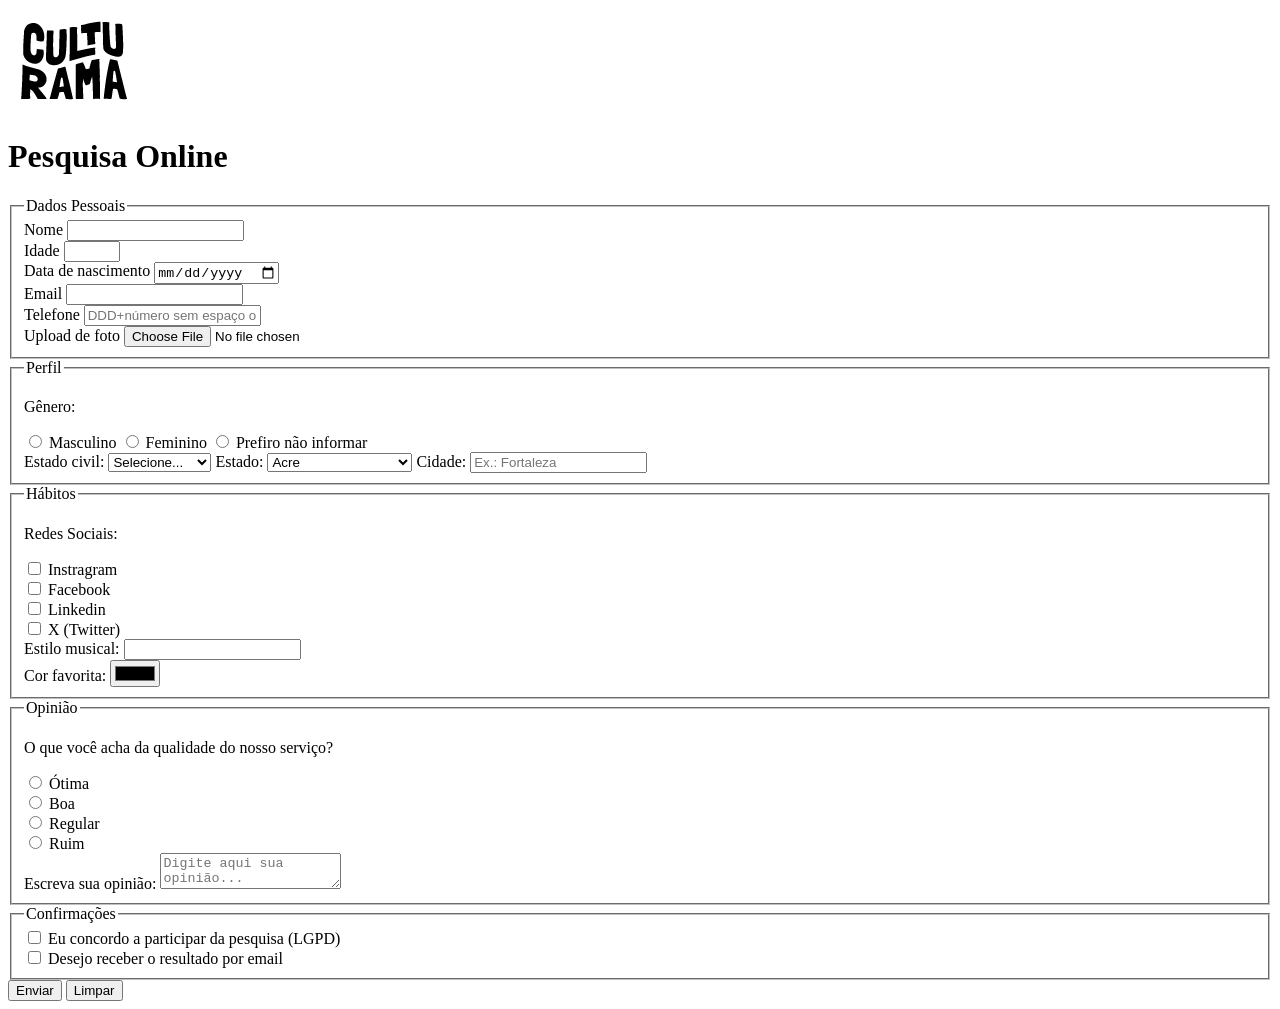
==== index.html @ f62272b3 "ADD logo" ====
<!DOCTYPE html>
<html lang="pt-br">
<head>
    <meta charset="UTF-8">
    <meta name="viewport" content="width=device-width, initial-scale=1.0">
    <link rel="icon" href="/assets-formularios-seo-acessibilidade/css/logo-culturama.png">
    <title>Formulario</title>
</head>
<body>
    
<header>
<img src="/assets-formularios-seo-acessibilidade/img/culturama-favico.png" alt="logo culturama">
<h1> Pesquisa Online </h1>
</header>

    <section>
    <form action="" method="get">

        <fieldset>
            <legend>Dados Pessoais</legend>

            <label for="name"> Nome </label>
            <input id="name" type="text" name="username" required>
            <br>

            <label for="age"> Idade </label>
            <input id="age" type="number" name="age" min="12" max="100" required>
            <br>

            <label for="birthdate"> Data de nascimento </label>
            <input id="birthdate" type="date" name="userbirthdate">
            <br>

            <label for="Email"> Email</label>
            <input id="Email" type="email" name="userEmail" required>
            <br>

            <label for="PhoneNumber"> Telefone </label>
            <input id="PhoneNumber" type="tel" name="userPhoneNumber" pattern="[0-9]{11}" placeholder="DDD+número sem espaço ou hífen">
            <br>

            <label for="Image"> Upload de foto</label>
            <input id="Image" type="file" accept="image/*" name="userImage">
            <br>
            
        </fieldset>
        
<fieldset>
            <legend>Perfil</legend> 
            
            <p> Gênero: </p>

            <input id="men" type="radio" name="userGender" value="male">
            <label for="men"> Masculino </label>

            <input id="women" type= "radio" name="userGender" value="female">
            <label for="women"> Feminino </label>

            <input id="notInformed" type= "radio" name="userGender" value="notInformed">
            <label for="notInformed"> Prefiro não informar </label>
<br>
            <label for="maritalStatus"> Estado civil: </label>
            <select id="maritalStatus" name="maritalStatus">
                <option value="notInformed"> Selecione...</option>"
                <option value="casado"> Casado(a) </option>
                <option value="solteiro"> Solteiro(a) </option>
                <option value="divorciado"> Divorciado(a) </option>
                <option value="viuvo"> Viúvo(a) </option>
                <option value="União estável"> União estável </option>
            </select>
            
            <label for="State"> Estado: </label>
            <select id="State" name="userState" required>
                <option value="acre">Acre</option>
                <option value="alagoas">Alagoas</option>
                <option value="amapa">Amapá</option>
                <option value="amazonas">Amazonas</option>
                <option value="bahia">Bahia</option>
                <option value="ceara">Ceará</option>
                <option value="distrito Federal">Distrito Federal</option>
                <option value="espirito Santo">Espirito Santo</option>
                <option value="goias">Goiás</option>
                <option value="maranhao">Maranhão</option>
                <option value="mato Grosso do Sul">Mato Grosso do Sul</option>
                <option value="mato Grosso">Mato Grosso</option>
                <option value="minas Gerais">Minas Gerais</option>
                <option value="para">Pará</option>
                <option value="paraiba">Paraíba</option>
                <option value="parana">Paraná</option>
                <option value="pernambuco">Pernambuco</option>
                <option value="piaui">Piauí</option>
                <option value="rio de Janeiro">Rio de Janeiro</option>
                <option value="rio Grande do Norte">Rio Grande do Norte</option>
                <option value="rio Grande do Sul">Rio Grande do Sul</option>
                <option value="rondonia">Rondônia</option>
                <option value="roraima">Roraima</option>
                <option value="santa Catarina">Santa Catarina</option>
                <option value="sao Paulo">São Paulo</option>
                <option value="sergipe">Sergipe</option>
                <option value="tocantins">Tocantins</option>

                
            </select>

            <label for="city"> Cidade: </label>
            <input id="city" type="text" name="cityName" autocomplete="address-level2" placeholder="Ex.: Fortaleza">

</fieldset>

<fieldset>
    <legend>Hábitos</legend>
    <p> Redes Sociais:</p>
    <input id="instagram" type="checkbox" name="social" value="Instragram">
    <label for="instagram"> Instragram </label>
    <br>
    <input id="facebook" type="checkbox" name="social" value="Facebook">
    <label for="facebook"> Facebook </label>
    <br>
    <input id="linkedin" type="checkbox" name="social" value="Linkedin">
    <label for="linkedin"> Linkedin </label>
    <br>
    <input id="twitter" type="checkbox" name="social" value="X (Twitter)">
    <label for="twitter"> X (Twitter) </label>
<br>
    <label for="musicStyle"> Estilo musical: </label>
    <input list="styleTypes" id="musicStyle" name="userMusicStyle" type="text">
    <datalist id="styleTypes">
        <option value="Rock">
        <option value="Pop">
        <option value="Sertanejo">
        <option value="Funk">
        <option value="Pagode">
        <option value="Forró">
        <option value="MPB">
        <option value="Eletrônica">
        <option value="Samba">
    </datalist>
    <br>
    <label for="favoriteColor"> Cor favorita: </label>
    <input type="color" id="favoriteColor" name="userFavoriteColor">

</fieldset>

<fieldset>

    <legend>Opinião</legend>
    <p>O que você acha da qualidade do nosso serviço?</p>
    
    <input type="radio" id="otimo" name="userServiceOpinion" value="otima">
    <label for="otimo">Ótima</label><br>

    <input type="radio" id="boa" name="userServiceOpinion" value="boa">
    <label for="boa">Boa</label><br>

    <input type="radio" id="regular" name="userServiceOpinion" value="regular">
    <label for="regular">Regular</label><br>

    <input type="radio" id="ruim" name="userServiceOpinion" value="ruim">
    <label for="ruim">Ruim</label>
    <br>

     <label for="comment">Escreva sua opinião:</label>
    <textarea id="comment" name="userComment" placeholder="Digite aqui sua opinião..."></textarea>

</fieldset>

<fieldset>

<legend> Confirmações </legend>
<input type="checkbox" name="userLgpd" id="userLgpdTerm" value="accepted" required>
<label for="userLgpdTerm"> Eu concordo a participar da pesquisa (LGPD) </label><br>

<input type="checkbox" name="userGetResult" id="getResult" value="accepted">
<label for="userGetResult"> Desejo receber o resultado por email </label><br>

</fieldset>

            <button type="submit">Enviar </button>
            <button type="reset">Limpar </button>


    </form>
    </section>

</body>
</html>
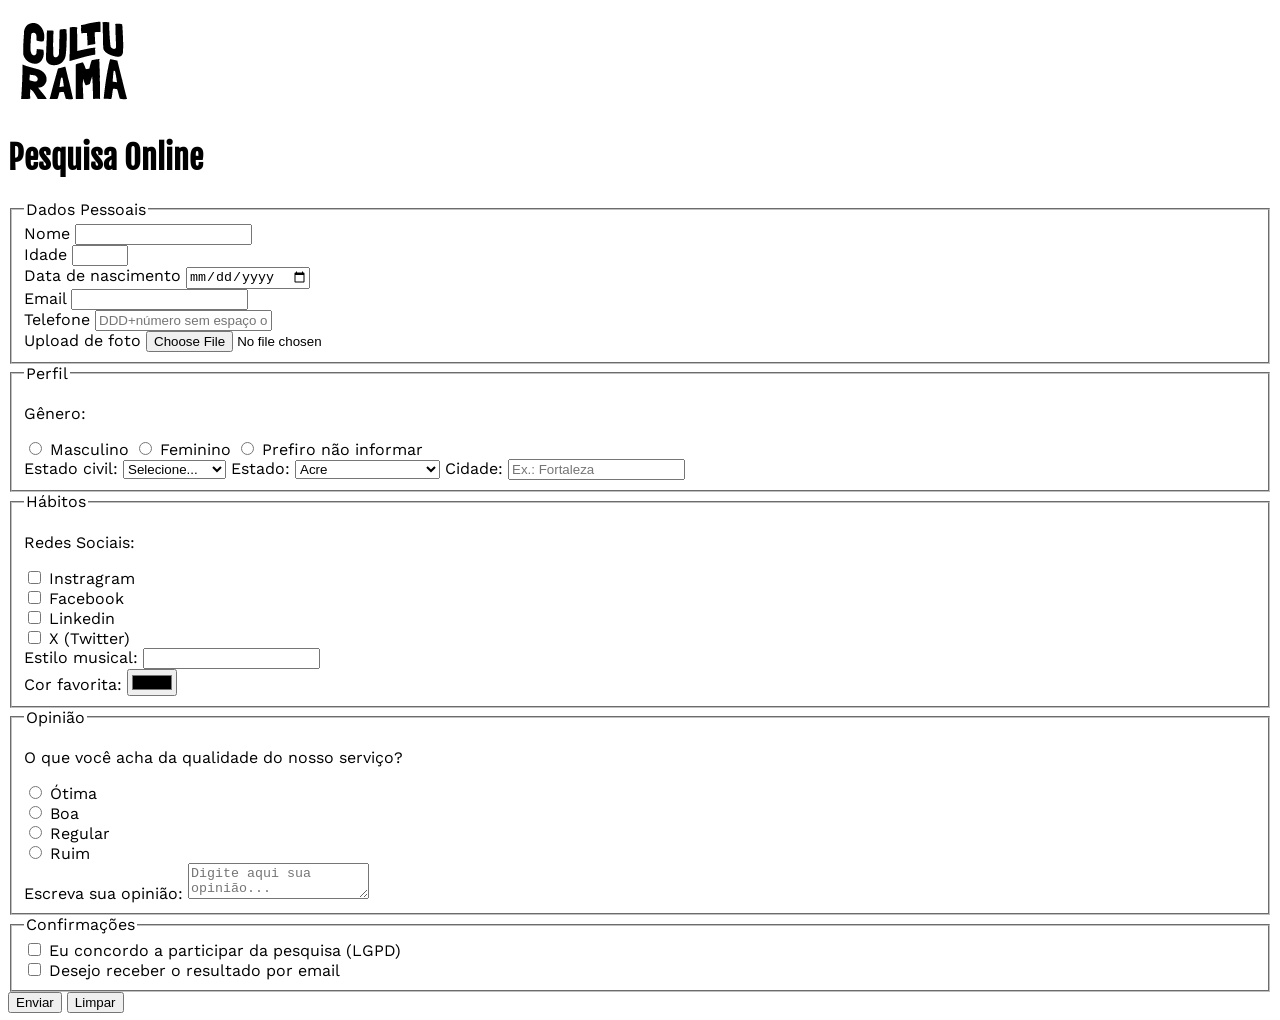
==== commit 8e51bfb1: "ADD familias de fonte" ====
--- a/index.html
+++ b/index.html
@@ -4,6 +4,12 @@
     <meta charset="UTF-8">
     <meta name="viewport" content="width=device-width, initial-scale=1.0">
     <link rel="icon" href="/assets-formularios-seo-acessibilidade/css/logo-culturama.png">
+    <link rel="stylesheet" href="style.css">
+
+    <link rel="preconnect" href="https://fonts.googleapis.com">
+    <link rel="preconnect" href="https://fonts.gstatic.com" crossorigin>
+    <link href="https://fonts.googleapis.com/css2?family=Fjalla+One&family=Work+Sans&display=swap" rel="stylesheet">
+    
     <title>Formulario</title>
 </head>
 <body>
--- a/style.css
+++ b/style.css
@@ -0,0 +1,8 @@
+
+body{
+  font-family: "Work Sans", sans-serif;
+}
+
+h1{
+    font-family: "Fjalla One", sans-serif;
+}
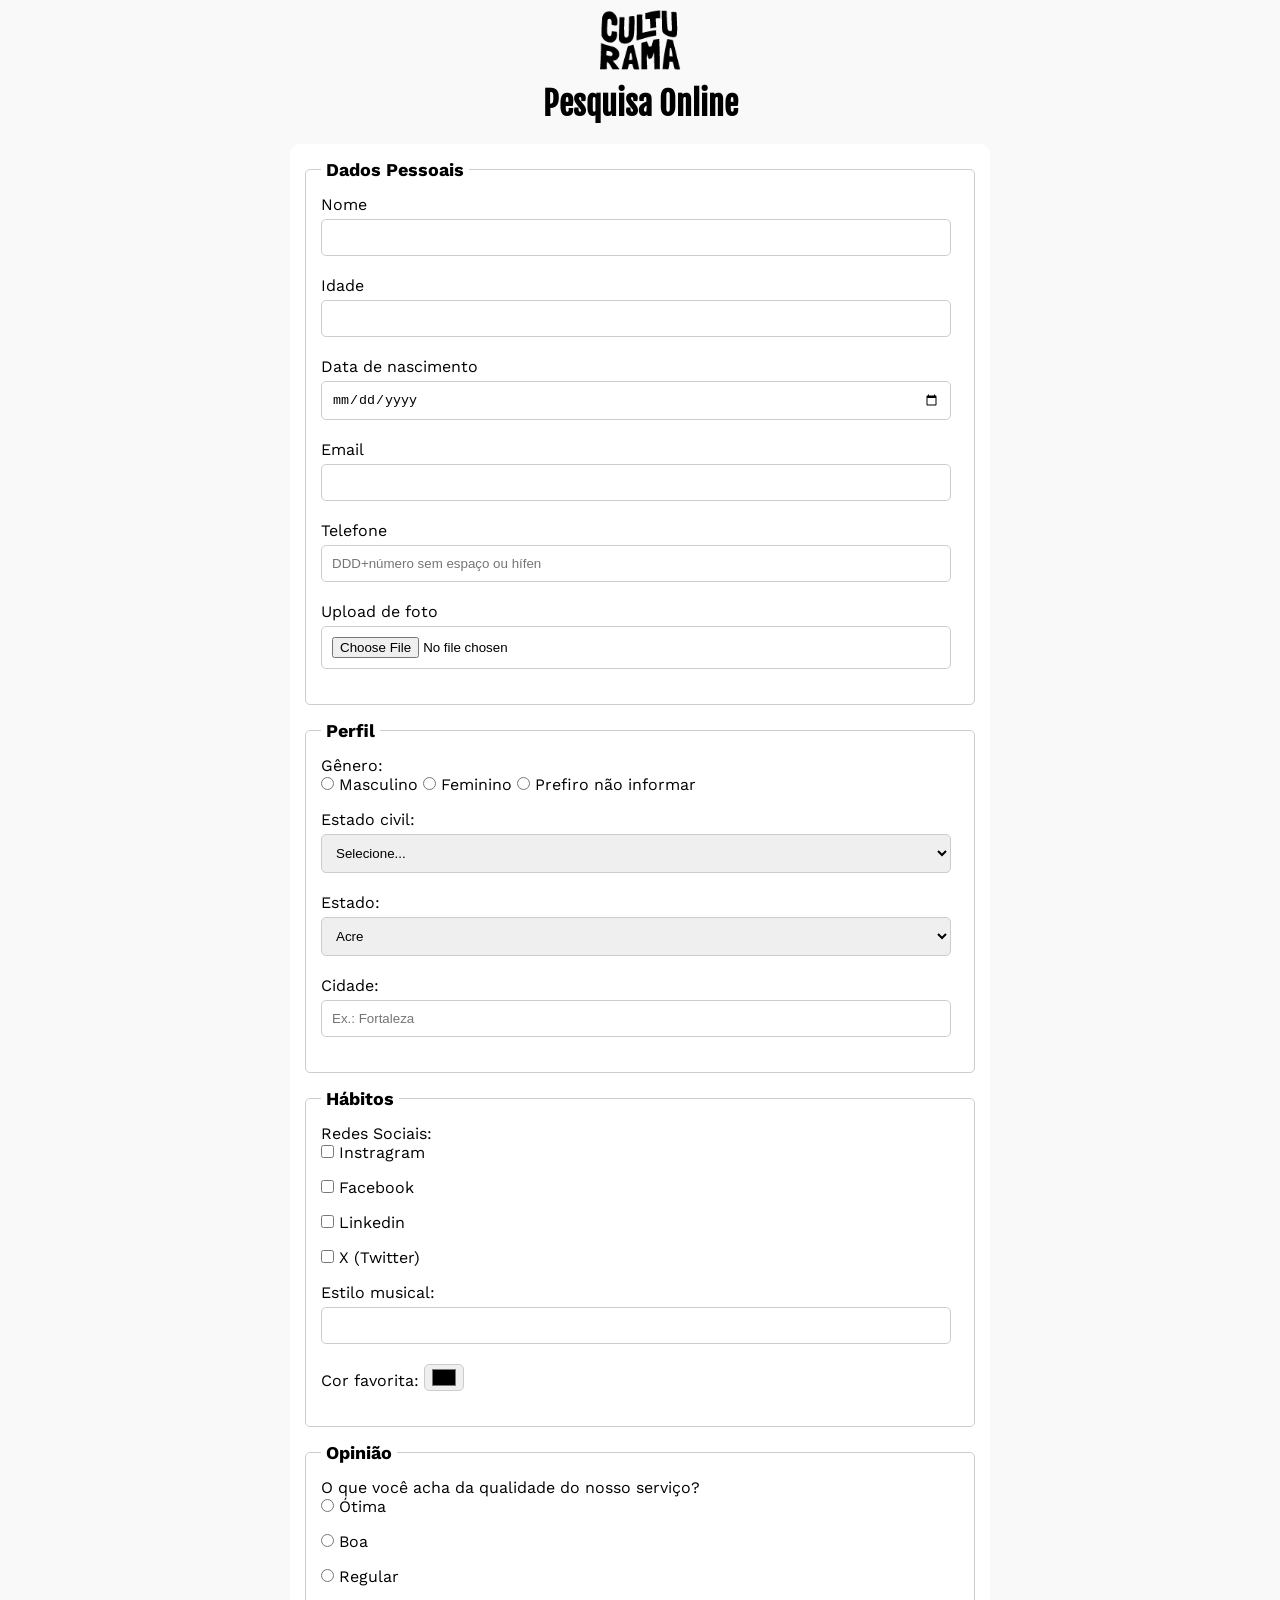
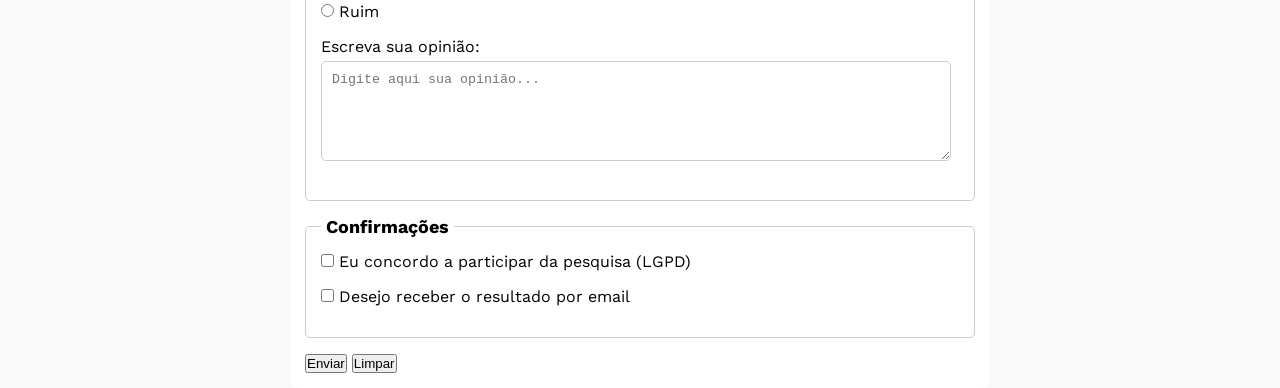
==== commit 3e1c1e7b: "ADD estilos gerais e inputs" ====
--- a/index.html
+++ b/index.html
@@ -13,11 +13,13 @@
     <title>Formulario</title>
 </head>
 <body>
+
+    <main>
+        <header>
+        <img src="/assets-formularios-seo-acessibilidade/img/culturama-favico.png" alt="logo culturama">
+        <h1> Pesquisa Online </h1>
+        </header>
     
-<header>
-<img src="/assets-formularios-seo-acessibilidade/img/culturama-favico.png" alt="logo culturama">
-<h1> Pesquisa Online </h1>
-</header>
 
     <section>
     <form action="" method="get">
@@ -187,6 +189,7 @@
 
     </form>
     </section>
+    </main>
 
 </body>
 </html>
--- a/style.css
+++ b/style.css
@@ -1,8 +1,77 @@
+
+*{
+    margin: 0;
+    padding: 0;
+    box-sizing: border-box;
+}
+
 
 body{
+  background-color: #f9f9f9;
   font-family: "Work Sans", sans-serif;
+}
+
+main{
+    width: 100%;
+    max-width: 700px;
+    margin: 0 auto;
+}
+
+header{
+    text-align: center;
+    margin-bottom: 20px;
+}
+
+img{
+    width: 100px ;
 }
 
 h1{
     font-family: "Fjalla One", sans-serif;
+}
+
+form{
+    background-color: #ffffff;
+    padding: 15px;
+    border-radius: 10px;
+}
+fieldset{
+    padding: 15px;
+    border: 1px solid #cccccc;
+    border-radius: 5px;
+    margin-bottom: 15px;
+}
+legend{
+    font-weight: bold;
+    font-size: 18px;
+    padding: 0 5px;
+}
+
+label{
+    display: inline-block;
+    margin-bottom: 5px;
+}
+
+input, 
+select, 
+textarea{
+    width: 630px;
+    padding: 10px;
+    margin-bottom: 20px;
+    border: 1px solid #cccccc;
+    border-radius: 5px;
+}
+
+textarea{
+    min-height: 100px;
+
+}
+input[type="radio"],
+input[type="checkbox"]{
+    width: auto;
+}
+
+input[type="color"]{
+    width: 40px;
+    padding: 0 5px;
 }
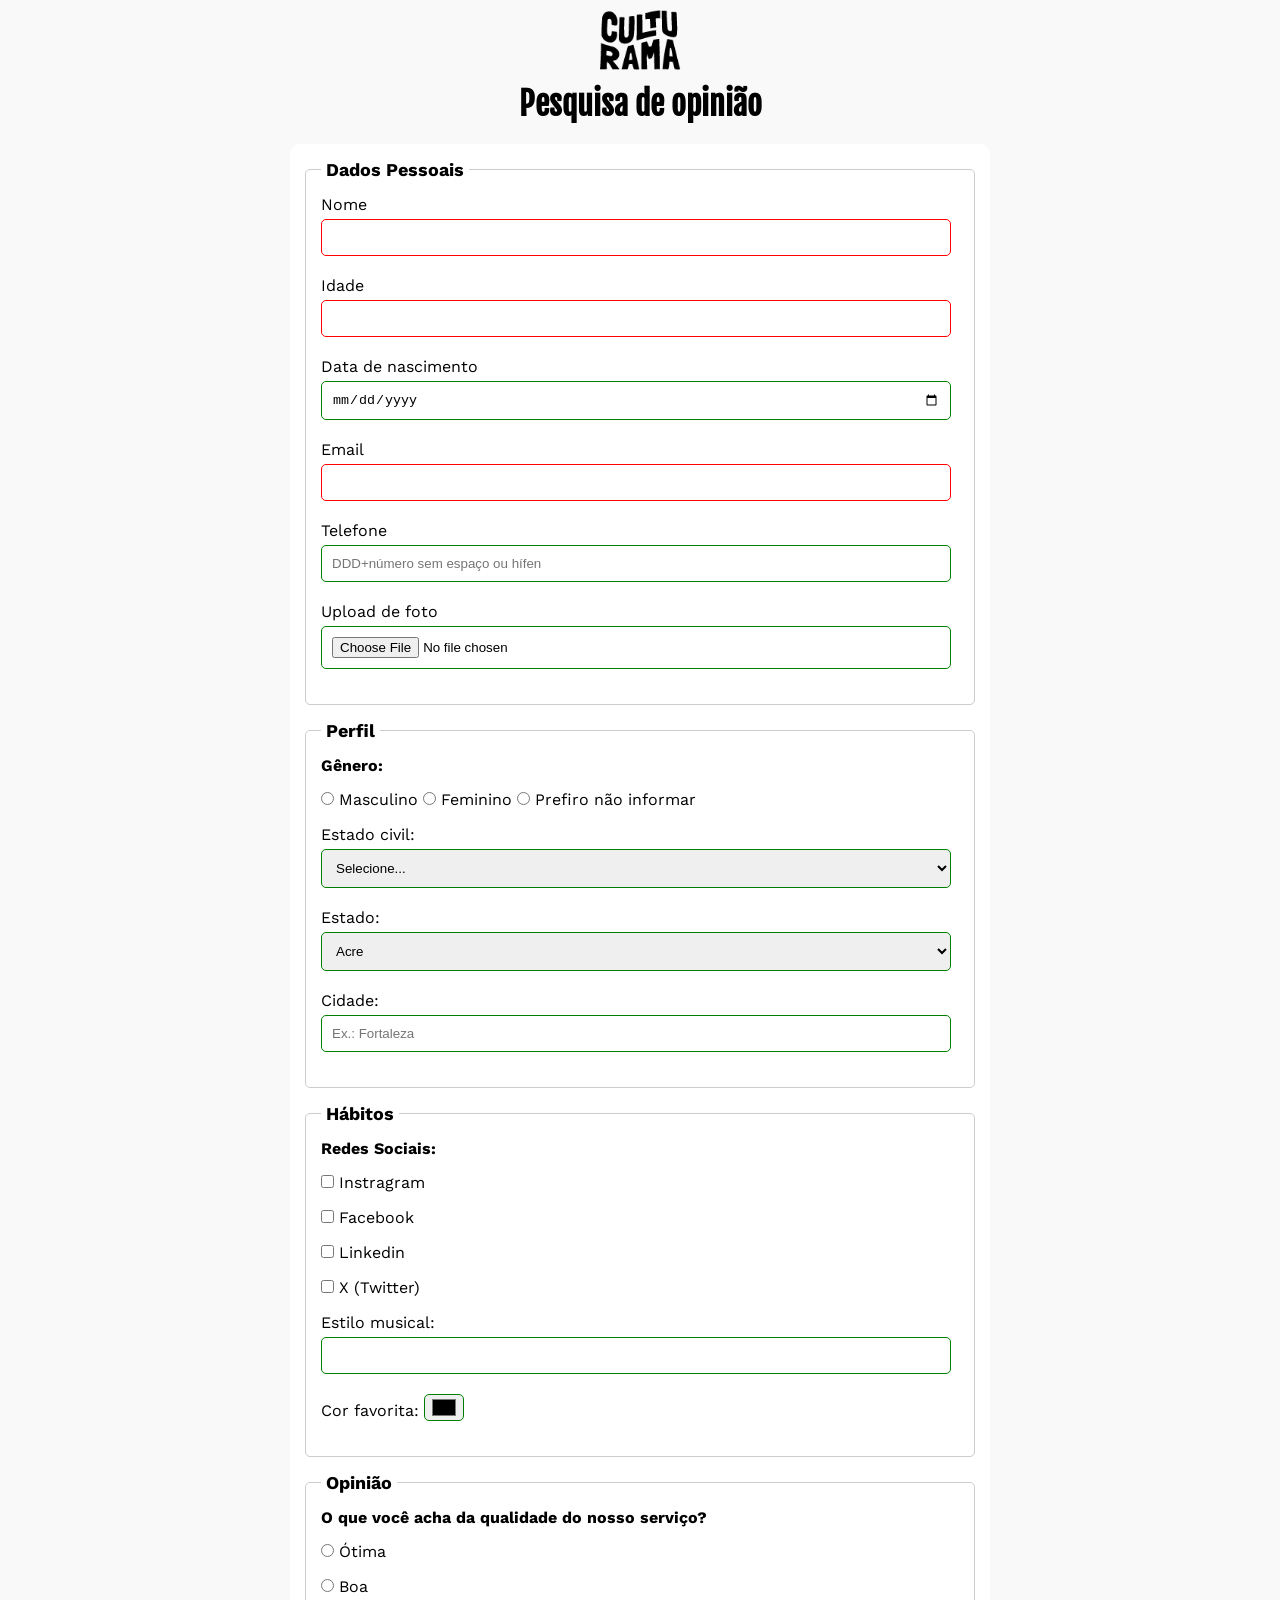
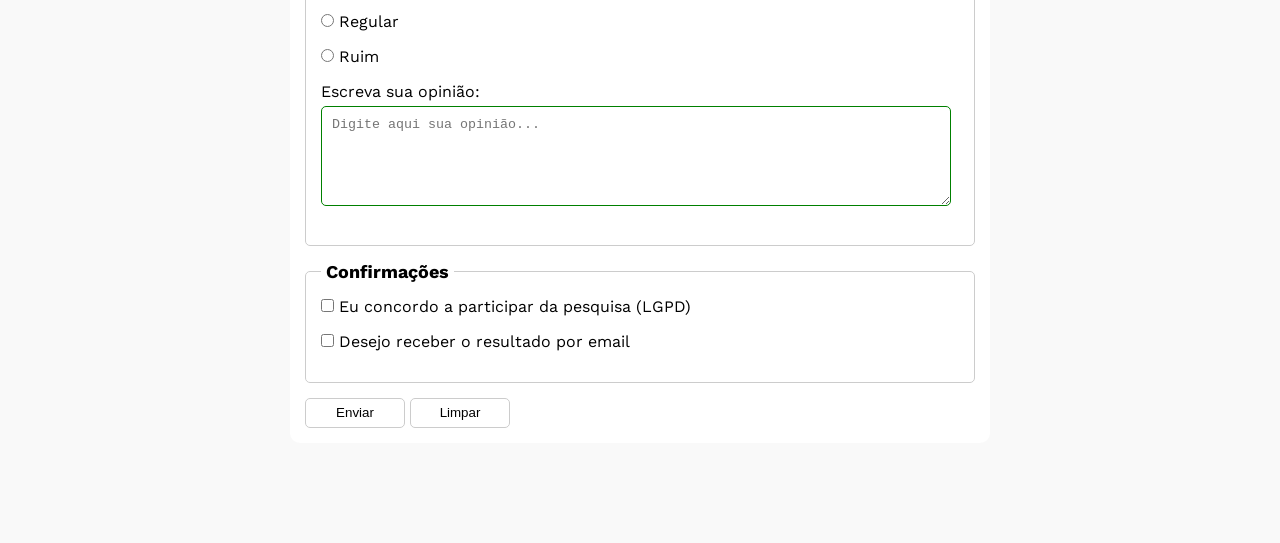
==== commit 54d844a0: "ADD estilizacao dos botoes" ====
--- a/index.html
+++ b/index.html
@@ -17,7 +17,7 @@
     <main>
         <header>
         <img src="/assets-formularios-seo-acessibilidade/img/culturama-favico.png" alt="logo culturama">
-        <h1> Pesquisa Online </h1>
+        <h1> Pesquisa de opinião </h1>
         </header>
     
 
--- a/style.css
+++ b/style.css
@@ -34,6 +34,7 @@
     background-color: #ffffff;
     padding: 15px;
     border-radius: 10px;
+    margin-bottom: 100px;
 }
 fieldset{
     padding: 15px;
@@ -50,6 +51,10 @@
 label{
     display: inline-block;
     margin-bottom: 5px;
+}
+p{
+    margin-bottom: 15px;
+    font-weight: bold;
 }
 
 input, 
@@ -74,4 +79,33 @@
 input[type="color"]{
     width: 40px;
     padding: 0 5px;
+}
+
+input:invalid, select:invalid, textarea:invalid{
+    border-color: red;
+}
+
+input:valid, select:valid, textarea:valid{
+    border-color: green;
+}
+
+button{
+    width: 100px;
+    height: 30px;
+    margin-right: 1-px;
+    background-color: #ffffff;
+    border: 1px solid #cccccc;
+    border-radius: 5px;
+    cursor: pointer;
+}
+
+
+button[type="submit"]:hover{
+    background-color: green;
+    color:#ffffff
+}
+
+button[type="reset"]:hover{
+    background-color: orangered;
+    color:#ffffff
 }
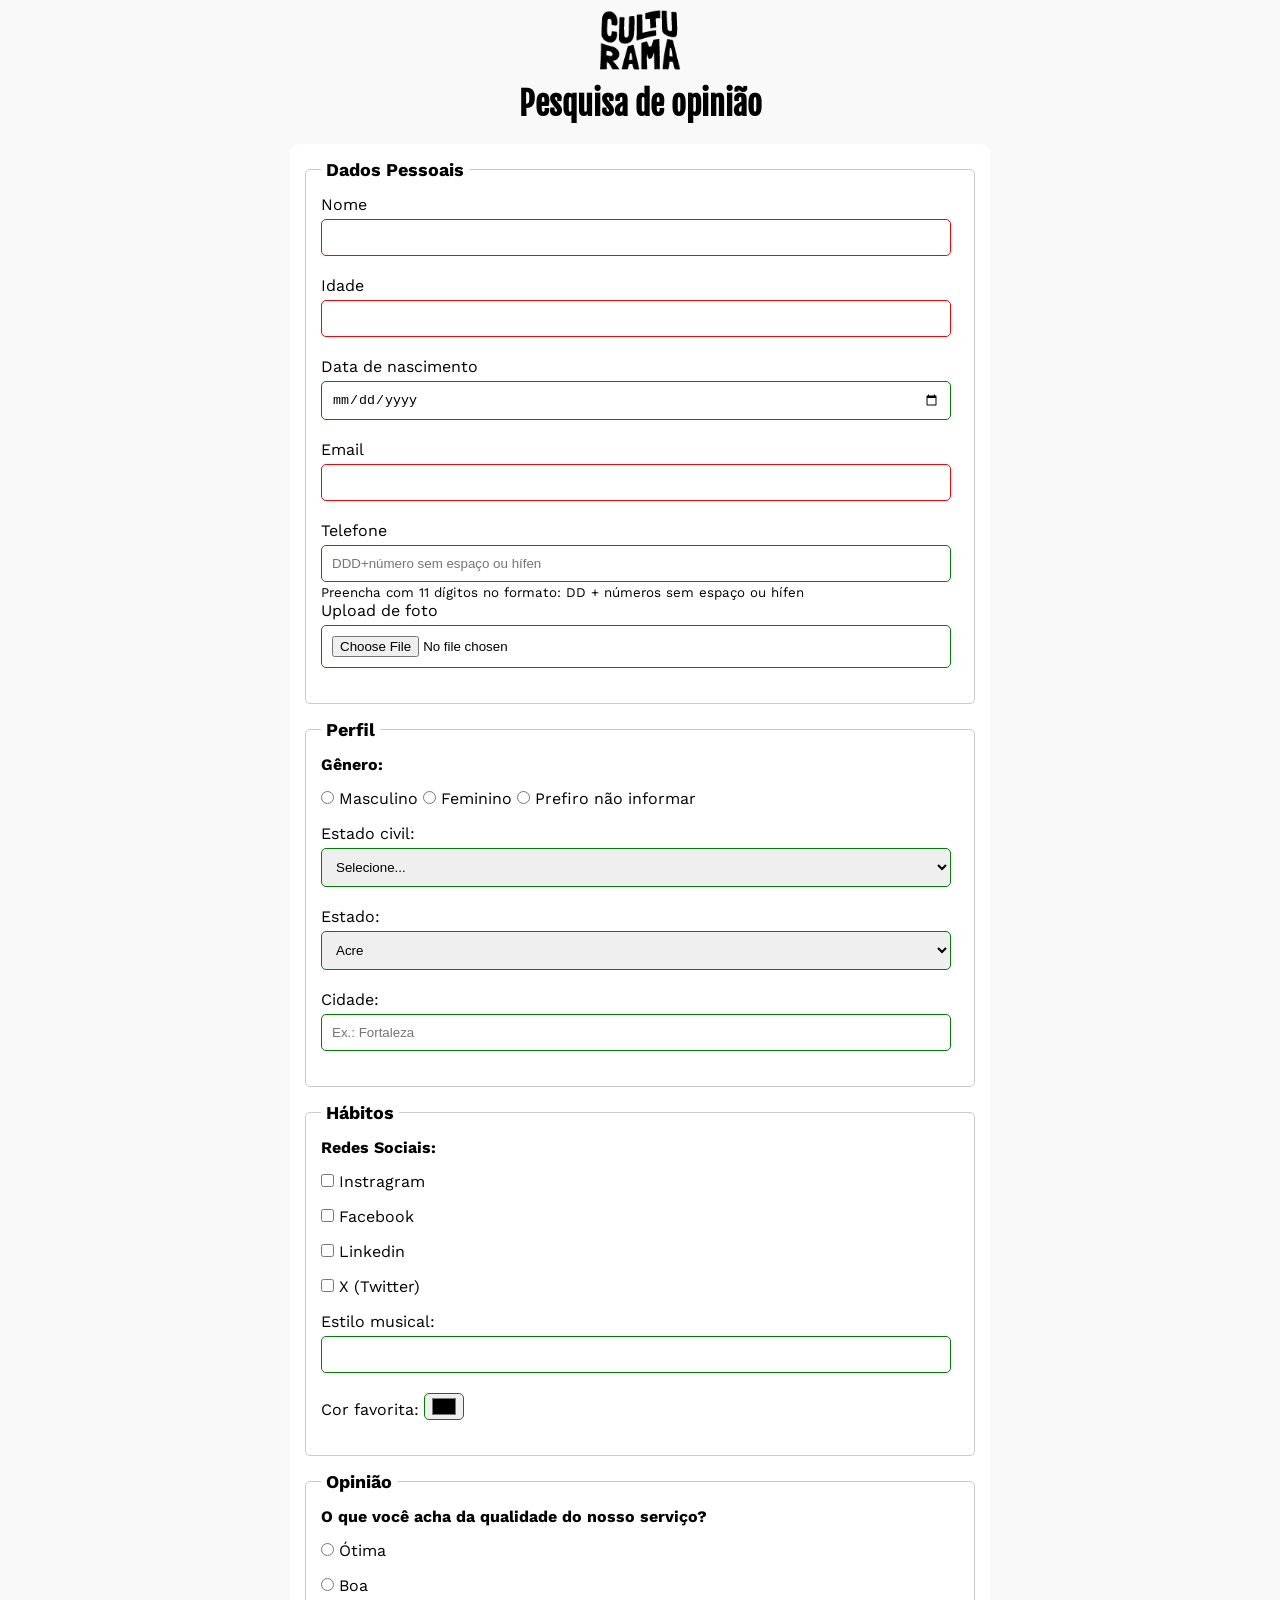
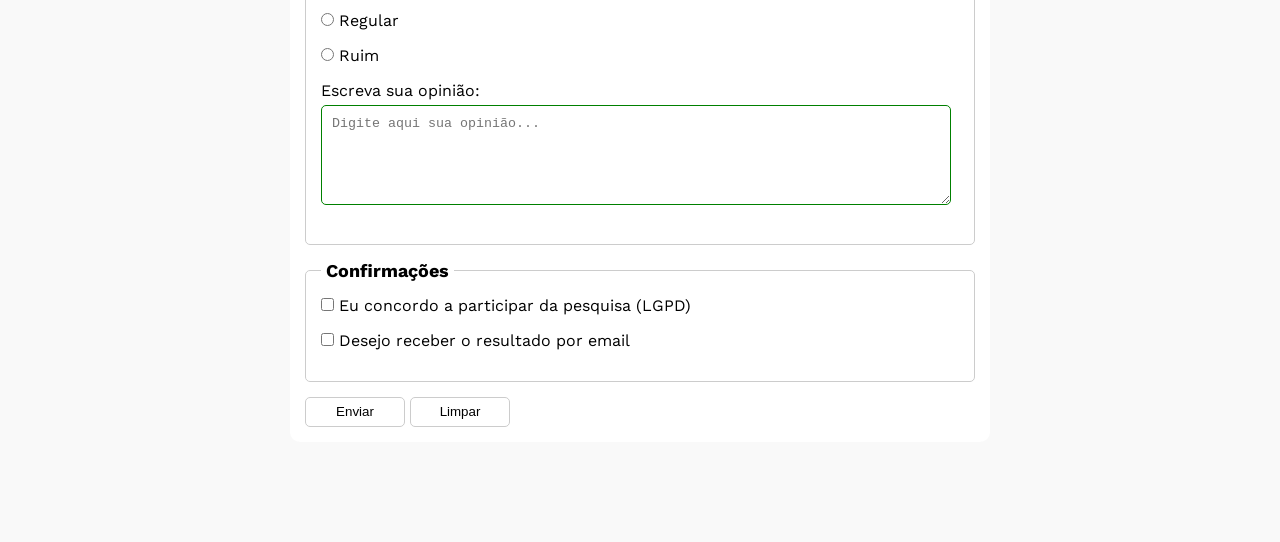
==== commit 24b73c5c: "ADD area ao campo de tel" ====
--- a/index.html
+++ b/index.html
@@ -22,7 +22,7 @@
     
 
     <section>
-    <form action="" method="get">
+    <form action="sucesso.html" method="get">
 
         <fieldset>
             <legend>Dados Pessoais</legend>
@@ -44,7 +44,8 @@
             <br>
 
             <label for="PhoneNumber"> Telefone </label>
-            <input id="PhoneNumber" type="tel" name="userPhoneNumber" pattern="[0-9]{11}" placeholder="DDD+número sem espaço ou hífen">
+            <input id="PhoneNumber" type="tel" name="userPhoneNumber" pattern="[0-9]{11}" placeholder="DDD+número sem espaço ou hífen" aria-describedby="phoneHelp">
+            <small id="phoneHelp">Preencha com 11 dígitos no formato: DD + números sem espaço ou hífen</small>
             <br>
 
             <label for="Image"> Upload de foto</label>
--- a/style.css
+++ b/style.css
@@ -28,6 +28,7 @@
 
 h1{
     font-family: "Fjalla One", sans-serif;
+    text-align: center;
 }
 
 form{
@@ -81,6 +82,15 @@
     padding: 0 5px;
 }
 
+input[type="tel"]{
+    margin-bottom: 0;
+}
+
+small{
+    margin-bottom: 0;
+    display: inline-block;
+}
+
 input:invalid, select:invalid, textarea:invalid{
     border-color: red;
 }
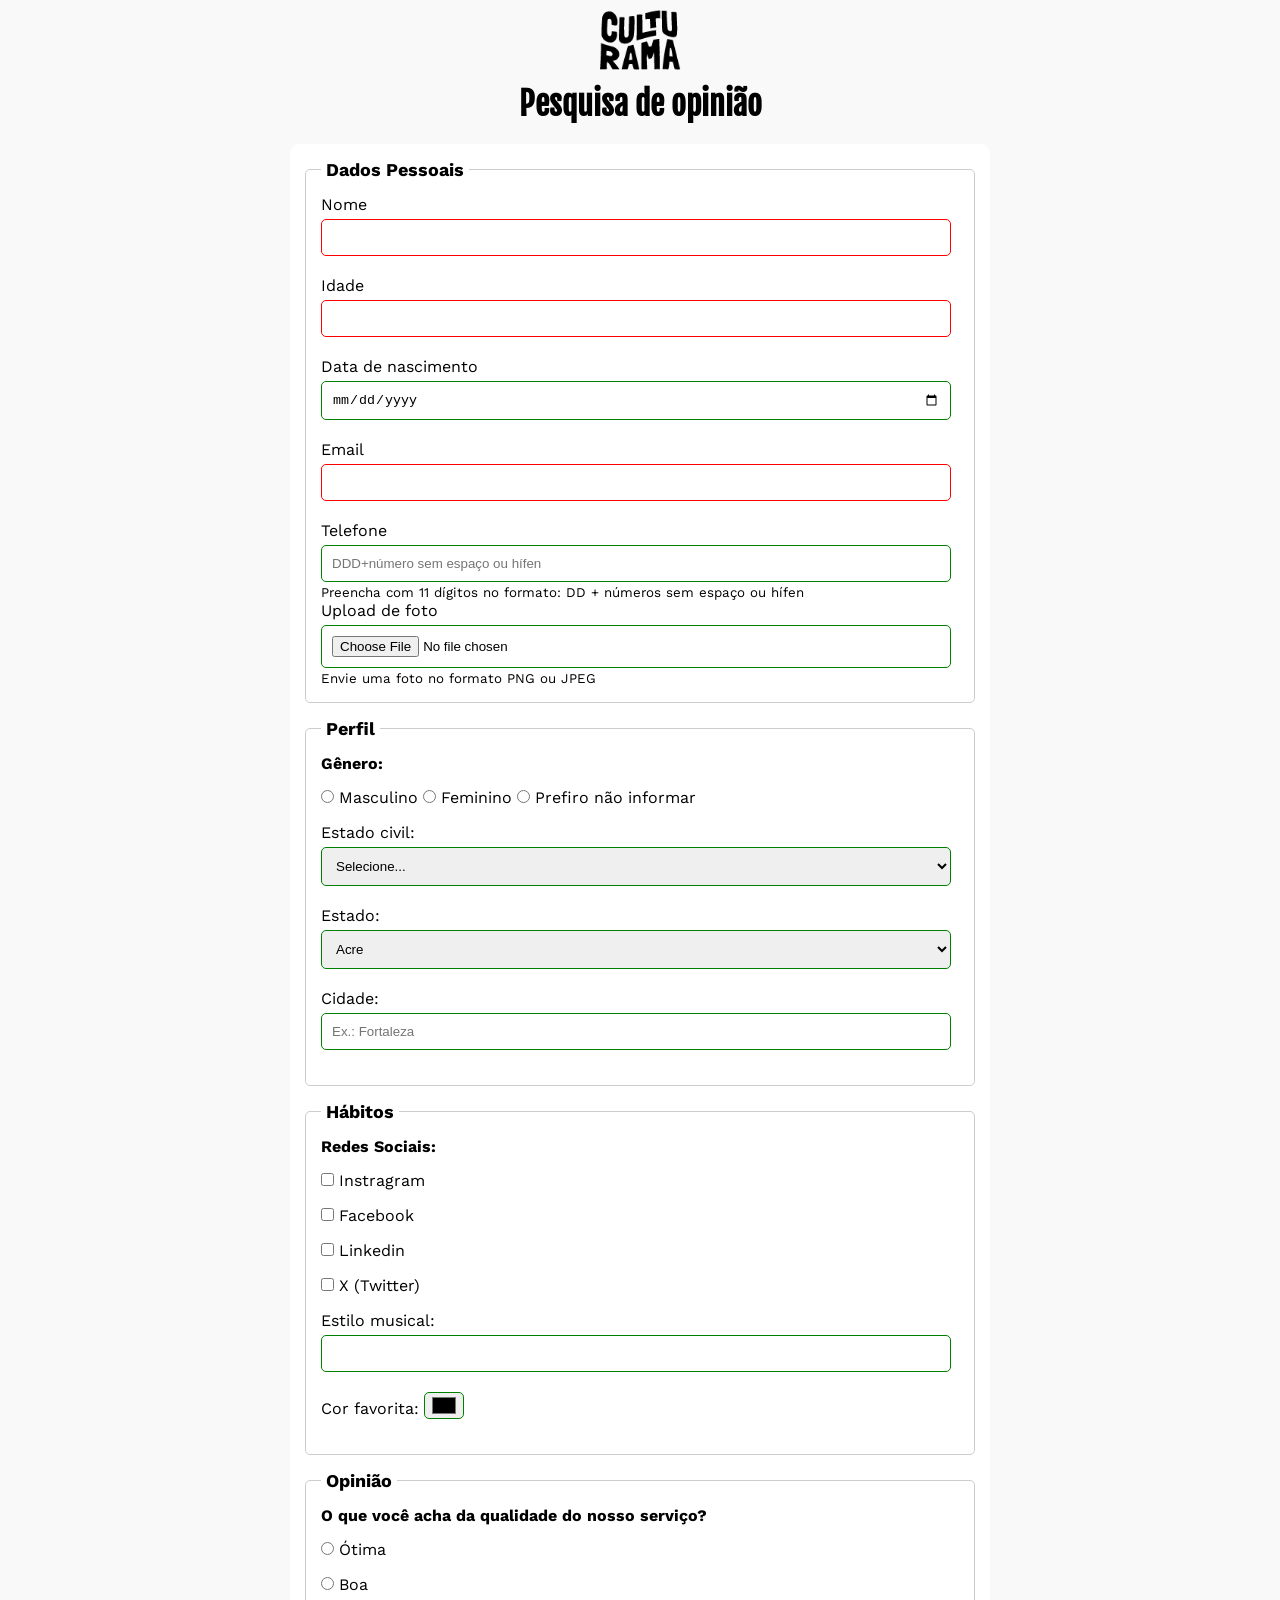
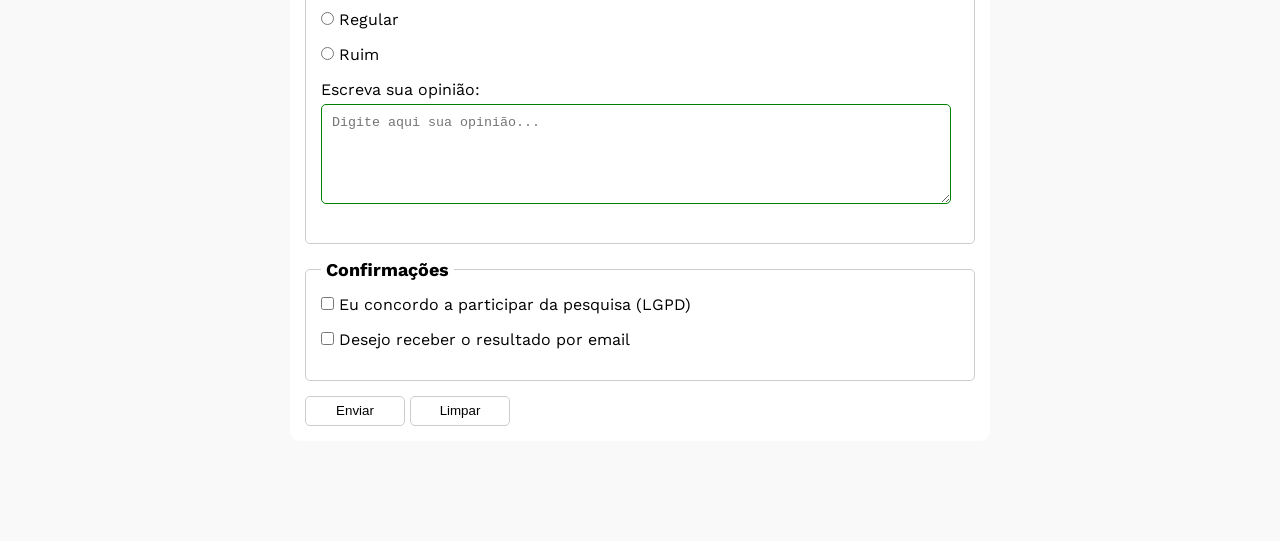
==== commit dea9f29a: "ADD acessibilidade aos botoes" ====
--- a/index.html
+++ b/index.html
@@ -49,7 +49,8 @@
             <br>
 
             <label for="Image"> Upload de foto</label>
-            <input id="Image" type="file" accept="image/*" name="userImage">
+            <input id="Image" type="file" accept="image/*" name="userImage" aria-describedby="imageHelp">
+            <small id="imageHelp">Envie uma foto no formato PNG ou JPEG</small>
             <br>
             
         </fieldset>
@@ -184,8 +185,8 @@
 
 </fieldset>
 
-            <button type="submit">Enviar </button>
-            <button type="reset">Limpar </button>
+            <button type="submit" aria-label="Enviar dados do formulario">Enviar </button>
+            <button type="reset" aria-label="Limpar dados do formulario">Limpar </button>
 
 
     </form>
--- a/style.css
+++ b/style.css
@@ -82,7 +82,8 @@
     padding: 0 5px;
 }
 
-input[type="tel"]{
+input[type="tel"],
+input[type="file"]{
     margin-bottom: 0;
 }
 
